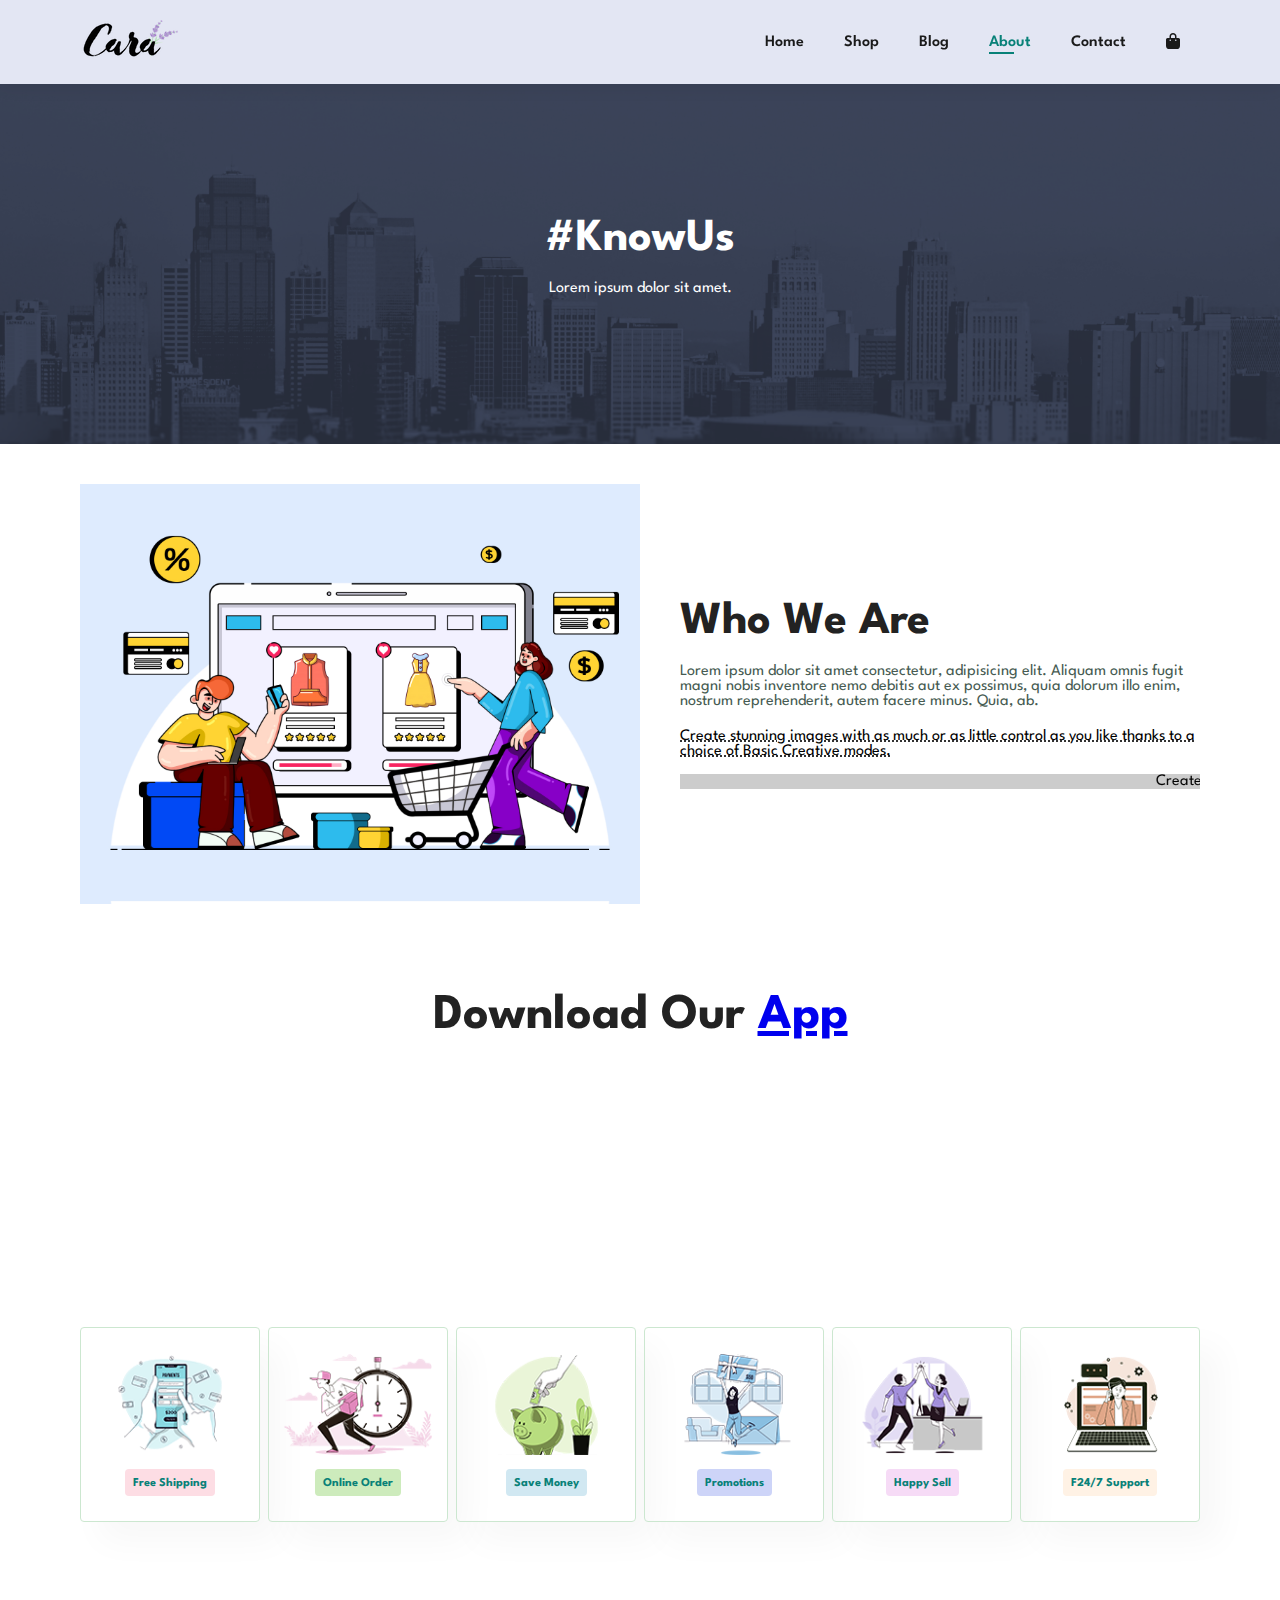
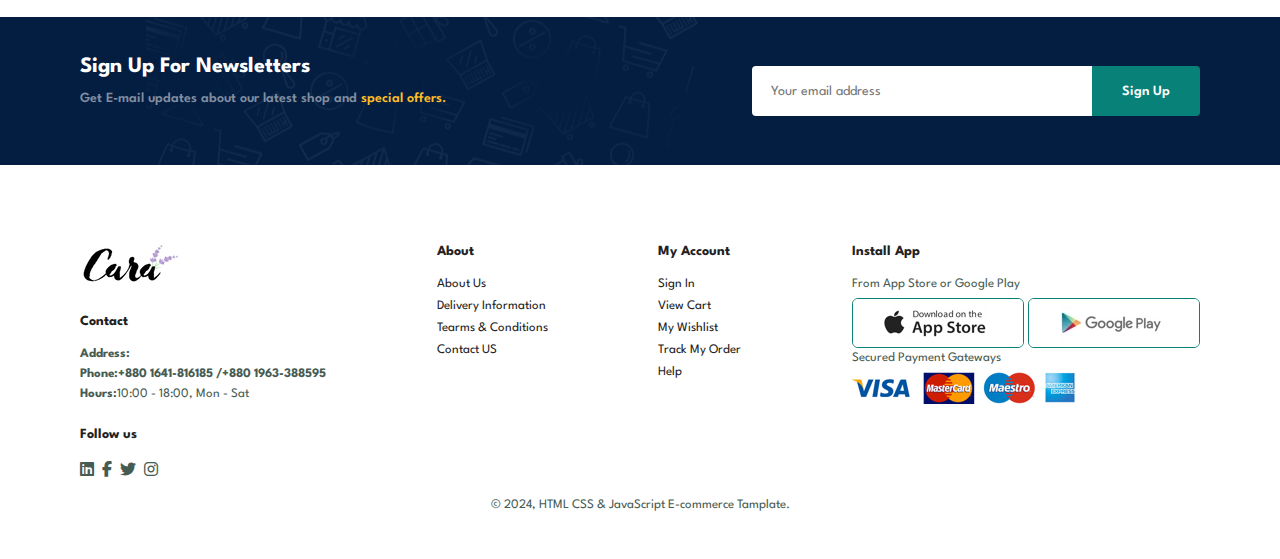
==== about.html @ 92ff057d "Add files via upload" ====
<!DOCTYPE html>
<html lang="en">
<head>
    <meta charset="UTF-8">
    <meta name="viewport" content="width=device-width, initial-scale=1.0">
    <title>Quick Shop</title>
    <link rel="stylesheet" href="style.css">
    <!-- Font Awesome cdn -->
    <link rel="stylesheet" href="https://cdnjs.cloudflare.com/ajax/libs/font-awesome/6.2.0/css/all.min.css"/>


</head>
<body>
    <!-- Header Section Start Here -->
    <section id="header">
        <a href="#"><img src="img/logo.png" class="logo" alt=""></a>
        <div>
            <ul id="navbar">
                <li><a href="index.html">Home</a></li>
                <li><a href="shop.html">Shop</a></li>
                <li><a href="blog.html">Blog</a></li>
                <li><a  class="active" href="about.html">About</a></li>
                <li><a href="contact.html">Contact</a></li>
                <li id="lg-bag"><a href="cart.html"><i class="fa-solid fa-bag-shopping"></i></a></li>
                <a href="#" id="close"><i class="fa-solid fa-xmark"></i></a>
            </ul>
        </div>
        <div id="mobile">
            <a href="cart.html"><i class="fa-solid fa-bag-shopping"></i></a>
            <i id="bar" class="fas fa-outdent"></i>           
        </div>
    </section>
    <!-- Header Section End Here -->

    <section id="page-header" class="about-header">
      
        <h2>#KnowUs</h2>
         
        <p>Lorem ipsum dolor sit amet.</p>
       
    </section>

    <section id="about-head" class="section-p1">
        <img src="img/about/a6.jpg" alt="">
        <div>
            <h2>Who We Are</h2>
            <p>Lorem ipsum dolor sit amet consectetur, adipisicing elit. Aliquam omnis fugit magni nobis inventore nemo debitis aut ex possimus, quia dolorum illo enim, nostrum reprehenderit, autem facere minus. Quia, ab.</p>

            <abbr title="">Create stunning images with as much or as little control as you like thanks to a choice of Basic Creative modes.</abbr>

            <br><br>

            <marquee bgcolor="#ccc" loop="1" scrollamount="5" width="100% ">Create stunning images with as much or as little control as you like thanks to a choice of Basic Creative modes.</marquee>
        </div>
    </section>

    <section id="about-app" class="section-p1">
        <h1>Download Our <a href="#">App</a></h1>
        <div class="video">
            <video autoplay muted loop src="img/about/1.mp4"></video>
        </div>   
    </section>

    <section id="feature" class="section-p1">
        <div class="fe-box">
            <img src="img/features/f1.png" alt="">
            <h6>Free Shipping</h6>
        </div>
        <div class="fe-box">
            <img src="img/features/f2.png" alt="">
            <h6>Online Order</h6>
        </div>
        <div class="fe-box">
            <img src="img/features/f3.png" alt="">
            <h6>Save Money</h6>
        </div>
        <div class="fe-box">
            <img src="img/features/f4.png" alt="">
            <h6>Promotions</h6>
        </div>
        <div class="fe-box">
            <img src="img/features/f5.png" alt="">
            <h6>Happy Sell</h6>
        </div>
        <div class="fe-box">
            <img src="img/features/f6.png" alt="">
            <h6>F24/7 Support</h6>
        </div>
    </section>

    <section id="newsletter" class="section-p1 section-m1">
        <div class="news-text">
            <h4>Sign Up For Newsletters</h4>
            <p>Get E-mail updates about our latest shop and <span>special offers.</span></p>
        </div>
        <div class="form">
            <input type="text" placeholder="Your email address">
            <button class="normal">Sign Up</button>
        </div>
    </section>

<!-- Footer Section Start -->
    <footer class="section-p1">
        <div class="col">
            <img class="logo" src="img/logo.png" alt="">
            <h4>Contact</h4>
            <p><strong>Address:</strong> </p>
            <p><strong>Phone:+880 1641-816185 /+880 1963-388595</strong></p>
            <p><strong>Hours:</strong>10:00 - 18:00, Mon - Sat</p>
            <div class="follow">
                <h4>Follow us</h4>
                <div class="icon">
                    <i class="fa-brands fa-linkedin"></i>
                   <i class="fab fa-facebook-f"></i> 
                   <i class="fab fa-twitter"></i>
                   <i class="fab fa-instagram"></i>                   
                </div>
            </div>
        </div>

        <div class="col">
            <h4>About</h4>
            <a href="#">About Us</a>
            <a href="#">Delivery Information</a>
            <a href="#">Tearms & Conditions</a>
            <a href="#">Contact US</a>
        </div>

        <div class="col">
            <h4>My Account</h4>
            <a href="#">Sign In</a>
            <a href="#">View Cart</a>
            <a href="#">My Wishlist</a>
            <a href="#">Track My Order</a>
            <a href="#">Help</a>
        </div>

        <div class="col install">
            <h4>Install App</h4>
            <p>From App Store or Google Play</p>
            <div class="row">
                <img src="img/pay/app.jpg" alt="">
                <img src="img/pay/play.jpg" alt="">               
            </div>
            <p>Secured Payment Gateways</p>
            <img src="img/pay/pay.png" alt="">
        </div>

        <div class="copyright">
            <p>&copy; 2024, HTML CSS & JavaScript E-commerce Tamplate.</p>
        </div>
    </footer>
<!-- Footer Section End -->

 <!-- Custom JavaScript File Link -->
    <script src="script.js"></script>
</body>
</html>
---- style.css ----
@import url('https://fonts.googleapis.com/css2?family=League+Spartan:wght@100..900&display=swap');

/* =====Universal selector===== */
* {
   margin: 0;
   padding: 0;
   box-sizing: border-box;
   font-family: "League Spartan", sans-serif;; 
}

h1 {
    font-size: 50px;
    line-height: 64px;
    color: #222;
}

h2 {
    font-size: 46px;
    line-height: 54px;
    color: #222;
}

h4 {
    font-size: 20px;
    color: #222;
}

h6 {
    font-weight: 700;
    font-size: 12px;   
}

p {
    font-size: 16px;
    color: #465b52;
    margin: 15px 0 20px 0;
}

.section-p1 {
    padding: 40px 80px;
}

.section-m1 {
    margin: 40px 0;
}

button.normal {
    font-size: 14px;
    font-weight: 600;
    padding: 15px 30px;
    color: #000;
    background-color: #fff;
    border-radius: 4px;
    cursor: pointer;
    border: none;
    outline: none;
    transition: 0.2s;
}

button.white {
    font-size: 13px;
    font-weight: 600;
    padding: 11px 28px;
    color: #fff;
    background-color: transparent;
   cursor: pointer;
    border: 1px solid #fff;
    outline: none;
    transition: 0.2s;
}

body {
    width: 100%;
}


/* =====Header Start===== */

#header{
    display: flex;
    align-items: center;
    justify-content: space-between;
    padding: 20px 80px;
    background-color: #E3E6F3;
    box-shadow: 0px 5px 15px rgba(0, 0, 0, 0.06);
    z-index: 999;
    position: sticky;
    top: 0;
    left: 0;

}

#navbar {
    display: flex;
    align-items: center;
    justify-content: center;
}

#navbar li {
    list-style: none;
    padding: 0 20px;
    position: relative;
}

#navbar li a {
    text-decoration: none;
    font-size: 16px;
    font-weight: 600;
    color: #1a1a1a;
    transition: 0.3s ease;
}

#navbar li a:hover,
#navbar li a.active {
    color: #088178;
}

#navbar li a.active::after, 
#navbar li a:hover::after {
    content: "";
    width: 30%;
    height: 2px;
    background:  #088178;
    position: absolute;
    bottom: -4px;
    left: 20px;
}

#mobile {
    display: none;
    align-items: center;
}

#close {
    display: none;
}

/* =====Home Page===== */
#hero {
    background-image: url(img/hero4.png);
    height: 90vh;
    width: 100%;
    background-size: cover;
    background-position: top 25% right 0;
    padding: 0 80px;
    display: flex;
    flex-direction: column;
    align-items: flex-start;
    justify-content: center;

}

#hero h4 {
    padding-bottom: 15px;
}

#hero h1 {
    color: #088178;
}

#hero button {
    background-image: url(img/button.png);
    background-color: transparent;
    color: #088178;
    border: 0;
    padding: 14px 88px 14px 65px;
    background-repeat: no-repeat;
    cursor: pointer;
    font-weight: 700;
    font-size: 15px;

}

#feature {
    display: flex;
    align-items: center;
    justify-content: space-between;
    flex-wrap: wrap;
}

#feature .fe-box {
    width: 180px;
    text-align: center;
    padding: 25px 15px;
    box-shadow: 20px 20px 34px rgba(0, 0, 0, 0.03);
    border: 1px solid #cce7d0;
    border-radius: 4px;
    margin: 15px 0;
}

#feature .fe-box:hover {
    box-shadow: 10px 10px 54px rgba(70, 62, 221, 0.1);
}

#feature .fe-box img {
    width: 100%;
    margin-bottom: 10px;
}

#feature .fe-box h6 {
    display: inline-block;
    padding: 9px 8px 6px 8px;
    line-height: 1;
    border-radius: 4px;
    color: #088178;
    background-color: #fddde4;
}

#feature .fe-box:nth-child(2)  h6 {
    background-color: #cdebbc;
}

#feature .fe-box:nth-child(3)  h6 {
    background-color: #d1e8f2;
}

#feature .fe-box:nth-child(4)  h6 {
    background-color: #cdd4f8;
}

#feature .fe-box:nth-child(5)  h6 {
    background-color: #f6dbf6;
}

#feature .fe-box:nth-child(6)  h6 {
    background-color: #fff2e5;
}

/* =====Products===== */
#product1 {
    text-align: center;
}

#product1 .pro-container {
    display: flex;
    justify-content: space-between;
    padding-top: 20px;
    flex-wrap: wrap;

}
  
#product1 .pro {
    width: 23%;
    min-width: 250px;
    padding: 10px 12px;
    border: 1px solid #cce7d0;
    border-radius: 25px;
    cursor: pointer;
    box-shadow: 20px 20px 30px rgba(0, 0, 0, 0.02);
    margin: 15px 0;
    transition: 0.2s ease;
    position: relative;
}

#product1 .pro:hover {
    box-shadow: 20px 20px 30px rgba(0, 0, 0, 0.06);
}

#product1 .pro img {
    width: 100%;
    border-radius: 20px;
}

#product1 .pro .des {
    text-align: start;
    padding: 10px 0;
}

#product1 .pro .des span {
    color: #606063;
    font-size: 12px;
}

#product1 .pro .des h5 {
    padding-top: 7px;
    color: #1a1a1a;
    font-size: 14px;
}

#product1 .pro .des i {
    font-size: 12px;
    color: rgb(243, 181, 25);
}

#product1 .pro .des  h4 {
    padding-top: 7px;
    font-size: 15px;
    font-weight: 700px;
    color: #088178;
}

#product1 .pro .cart {
    width: 40px;
    height: 40px;    
    line-height: 40px;
    border-radius: 50px;
    background-color: #e8f6ea;   
    color: #088178;
    border: 1px solid #cce7d0;
    position: absolute;
    bottom: 20px;
    right: 10px;
}

#banner {
    display: flex;
    flex-direction: column;
    justify-content: center;
    align-items: center;
    text-align: center;
    background-image: url(img/banner/b2.jpg);
    width: 100%;
    height: 40vh;
    background-size: cover;
    background-position: center;
}

#banner h4 {
    color: #fff;
    font-size: 16px;

}

#banner h2 {
    color: #fff;
    font-size: 30px;
    padding: 10px 0;
}

#banner h2 span {
    color: #ef3636;
}

#banner button:hover {
    background-color: #088178;
    color: #fff;
}

#sm-banner {
    display: flex;
    justify-content: space-between;
    flex-wrap: wrap;
}

#sm-banner .banner-box {
    display: flex;
    flex-direction: column;
    justify-content: center;
    align-items: flex-start;   
    background-image: url(img/banner/b17.jpg);
    min-width: 540px;
    height: 50vh;
    background-size: cover;
    background-position: center;
    padding: 30px;
}

#sm-banner .banner-box2 {   
    background-image: url(img/banner/b10.jpg);
}

#sm-banner h4 {
    color: #fff;
    font-size: 20px;
    font-weight: 300;
}

#sm-banner h2 {
    color: #fff;
    font-size: 28px;
    font-weight: 800;
}

#sm-banner h2 {
    color: #fff;
    font-size: 28px;
    font-weight: 800;
}

#sm-banner span {
    color: #fff;
    font-size: 14px;
    font-weight: 500;
    padding-bottom: 15px;
}

#sm-banner .banner-box:hover button {
    background-color: #088178;
    border: 1px solid #088178;
}

#banner3 {
    display: flex;
    justify-content: space-between;
    flex-wrap: wrap;
    padding: 0 18px;
}

#banner3 .banner-box {
    display: flex;
    flex-direction: column;
    justify-content: center;
    align-items: flex-start;   
    background-image: url(img/banner/b7.jpg);
    min-width: 30%;
    height: 30vh;
    background-size: cover;
    background-position: center;
    padding: 28px;
    margin-bottom: 20px;
}

#banner3 .banner-box2 {
    background-image: url(img/banner/b4.jpg);
}

#banner3 .banner-box3 {
    background-image: url(img/banner/b18.jpg);   
}

#banner3 h2 {
    color: #fff;
    font-weight: 900;
    font-size: 22px;
}

#banner3 h3 {
    color: #ec544e;
    font-weight: 800;
    font-size: 15px;
}

#newsletter {
    display: flex;
    justify-content: space-between;
    flex-wrap: wrap;
    align-items: center;
    background-image: url(img/banner/b14.png);
    background-repeat: no-repeat;
    background-position: 20% 30%;
    background-color: #041e42;
}

#newsletter h4 {
    font-size: 22px;
    font-weight: 700;
    color: #fff;   
}

#newsletter p {
    font-size: 14px;
    font-weight: 600;
    color: #818ea0;   
}

#newsletter p span {
    
    color: #ffbd27;   
}

#newsletter .form {
    display: flex;
    width: 40%;
}

#newsletter input {
    height: 3.125rem;
    padding: 0 1.25em;
    font-size: 14px;
    width: 100%;
    border: 1px solid transparent;
    border-radius: 4px;
    outline: none;
    border-top-right-radius: 0;
    border-bottom-right-radius: 0;
}

#newsletter button {
    background-color: #088178;
    color: #fff;
    white-space: nowrap;
    border-top-left-radius: 0;
    border-bottom-left-radius: 0;
}

/* =====Footer Styles===== */
footer {
    display: flex;
    flex-wrap: wrap;
    justify-content: space-between;
}

footer .col {
    display: flex;
    flex-direction: column;
    align-items: flex-start;
    margin-bottom: 20px;
}

footer .logo {
    margin-bottom: 30px;
}

footer h4 {
    font-size: 14px;
    padding-bottom: 20px;
}

footer p {
    font-size: 13px;
    margin: 0 0 8px 0;
}

footer a {
    font-size: 13px;
    text-decoration: none;
    color: #222;
    margin: 0 0 8px 0;
    margin-bottom: 10px;
}

footer .follow {
    margin-top: 20px;
}

footer .follow i {
    color: #465b52;
    padding-right: 4px;
    cursor: pointer;
}

footer .install .row img {
    border: 1px solid #088178;
    border-radius: 6px;
}

footer .install img {
    margin-top: 10px 0 15px 0;
}

footer .follow i:hover,
footer a:hover {
    color: #088178;
}

footer .copyright {
    width: 100%;
    text-align: center;
}


/* =====Shope Page==== */
#page-header {
    background-image: url(img/banner/b1.jpg);
    width: 100%;
    height: 40vh;
    background-size: cover;
    display: flex;
    justify-content: center;
    text-align: center;
    flex-direction: column;
    padding: 14px;
}

#page-header h2,
#page-header p {
    color: #fff;
}

#pagination {
    text-align: center;
}

#pagination a {
    text-decoration: none;
    background-color: #088178;
    padding: 15px 20px;
    border-radius: 4px;
    color: #fff;
    font-weight: 600;
}

#pagination a i {
    font-size: 16px;
    font-weight: 600;
}

/* =====Single Product==== */
#pro-details  {
    display: flex;
    margin-top: 20px;
}

#pro-details .single-pro-image {
    width: 40%;
    margin-right: 50px;
}

.small-img-group {
    display: flex;
    justify-content: space-between;
}

.small-img-col {
    flex-basis: 24%;
    cursor: pointer;
}

#pro-details .single-pro-details {
    width: 50%;
    padding-top: 30px;
}

#pro-details .single-pro-details h4 {
    padding: 40px 0 20px 0;
}

#pro-details .single-pro-details h2 {
    font-size: 26px;
}

#pro-details .single-pro-details select {
    display: block;
    padding: 5px 10px;
    margin-bottom: 10px;
}

#pro-details .single-pro-details input {
    width: 50px;
    height: 47px;
    padding-left: 10px;
    font-size: 16px;
    margin-right: 10px;
}

#pro-details .single-pro-details input:focus {
    outline: none;
}

#pro-details .single-pro-details button {
    background-color: #088178;
    color: #fff;
}

#pro-details .single-pro-details span {
    line-height: 25px;
}

/* =====Blog Page==== */
#page-header.blog-header{
    background-image: url(img/banner/b19.jpg);
}

#blog {
    padding: 150px 150px 0 150px;
}

#blog .blog-box {
    display: flex;
    align-items: center;
    width: 100%;
    position: relative;
    padding-bottom: 90px;
}

#blog .blog-img {
    width: 50%;
    margin-right: 40px;
}

#blog img {
    width: 100%;
    height: 300%;
    object-fit: cover;
}

#blog .blog-details {
    width: 50%;   
}

#blog .blog-details a {
    text-decoration: none;
    font-size: 11px;
    color: #000;
    font-weight: 700;
    position: relative;
    transition: 0.3s;
}

#blog .blog-details a::after {
    content: "";
    width: 50px;
    height: 1px;
    background-color: #000;
    position: absolute;
    top: 4px;
    right: -60px;
}

#blog .blog-details a:hover {
    color: #088178;
}

#blog .blog-details a:hover::after {
    background-color: #088178;
}

#blog .blog-box h1 {
    position: absolute;
    top: -40px;
    left: 0;
    font-size: 70px;
    font-weight: 700;
    color: #c9cbce;
    z-index: -9;
}

/* =====About Page==== */
#page-header.about-header {
    background-image: url(img/about/banner.png);
}

#about-head {
    display: flex;
    align-items: center;
}

#about-head img {
    width: 50%;
    height: auto;
}

#about-head div {
    padding-left: 40px;
}

#about-app {
    text-align: center;
}

#about-app .video {
    width: 70%;
    height: 100%;
    margin: 30px auto 0 auto;
}

#about-app .video video {
    width: 100%;
    height: 100%;
    border-radius: 20px;
}


/* =====Media Query For Medium Devices==== */
@media screen and (max-width:799px) {
    .section-p1 {
        padding: 40px 40px;
    }
    #navbar {
        display: flex;
        flex-direction: column;
        align-items: flex-start;
        justify-content: flex-start;
        position: fixed;
        top: 0;
        right: -300px;
        height: 100vh;
        width: 300px;
        background-color: #E3E6F3;
        box-shadow: 0 40px 60px rgba(0, 0, 0, 0.01);
        padding: 88px 0 0 10px;
        transition: 0.3s;
    }

    #navbar.active {
        right: 0px;
    }

    #navbar li {
        margin-bottom: 15px;
    }

    #mobile {
        display: flex;
        align-items: center;
    }

    #mobile i {
        color: #1a1a1a;
        font-size: 24px;
        padding-left: 20px;
    }

    #close {
        display: initial;
        position: absolute;
        top: 30px;
        left: 30px;
        color: #222;
        font-size: 24px;
    }

    #lg-bag {
        display: none;
    }

    #hero {      
        height: 70vh;
        padding: 0 80px;
        background-position: top 30% right 30%;
    }

    #feature {       
        justify-content: center;
        
    }

    #feature .fe-box {
        
        margin: 15px 15px;
    }

    #product1 .pro-container {      
        justify-content: center;
    }

    #product1 .pro {       
        margin: 15px;      
    }

    #banner {      
        height: 20vh;       
    }

    #sm-banner .banner-box {    
        min-width: 100%;
        height: 30vh;      
    }

    #banner3 {
        padding: 0 40px;
    }

    #banner3 .banner-box {
        width: 28%;
    }

    #newsletter .form {
        width: 70%;
    }
}

/* =====Media Query For Small Devices==== */
@media screen and (max-width:477px) {
    .section-p1 {
        padding: 20px;
    }

    #header {
        padding: 10px 30px;
    }

    h1 {
        font-size: 38px;
    }

    h2 {
        font-size: 32px;
    }

    #hero {
        padding: 0 20px;
        background-position: 55%;
    }

    #feature .fe-box {
        width: 155px;
        margin: 0 0 15px 0;
    }

    #feature {
        justify-content: space-between;
    }

    #product1 .pro {
        width: 100%;
    }

    #banner {
        height: 40vh;
    }

    #sm-banner .banner-box {
        height: 40vh;      
    }

    #sm-banner .banner-box2 {
        margin-top: 20px;
    }

    #banner3 {
        padding: 0 20px;
    }

    #banner3 .banner-box {
        width: 100%;
    }

    #newsletter {
        padding: 40px 20px;
    }

    #newsletter .form {
        width: 100%;
    }

    footer .copyright {
       text-align: start;
    }

    /* Single Product */
    #pro-details {
        display: flex;
        flex-direction: column;
    }

    #pro-details .single-pro-image {
        width: 100%;
        margin-right: 0px;
    }

    #pro-details .single-pro-details {
        width: 100%;
    }

    /* Blog Page */
    #blog {
        padding: 100px 20px 0 20px;
    }

    #blog .blog-box {
        display: flex;
        flex-direction: column;
        align-items: flex-start;  
    }

    #blog .blog-img {
        width: 100%;
        margin-right: 0px;
        margin-bottom: 30px;
    }

    #blog .blog-details {
        width: 100%;
    }

    /* About Page */

    #about-head {      
        flex-direction: column;   
    }

    #about-head img {
        width: 100%;  
        margin-bottom: 20px;
    }

    #about-head div {
        padding-left: 0px;
    }

    #about-app .video {
        width: 100%;       
    }
}
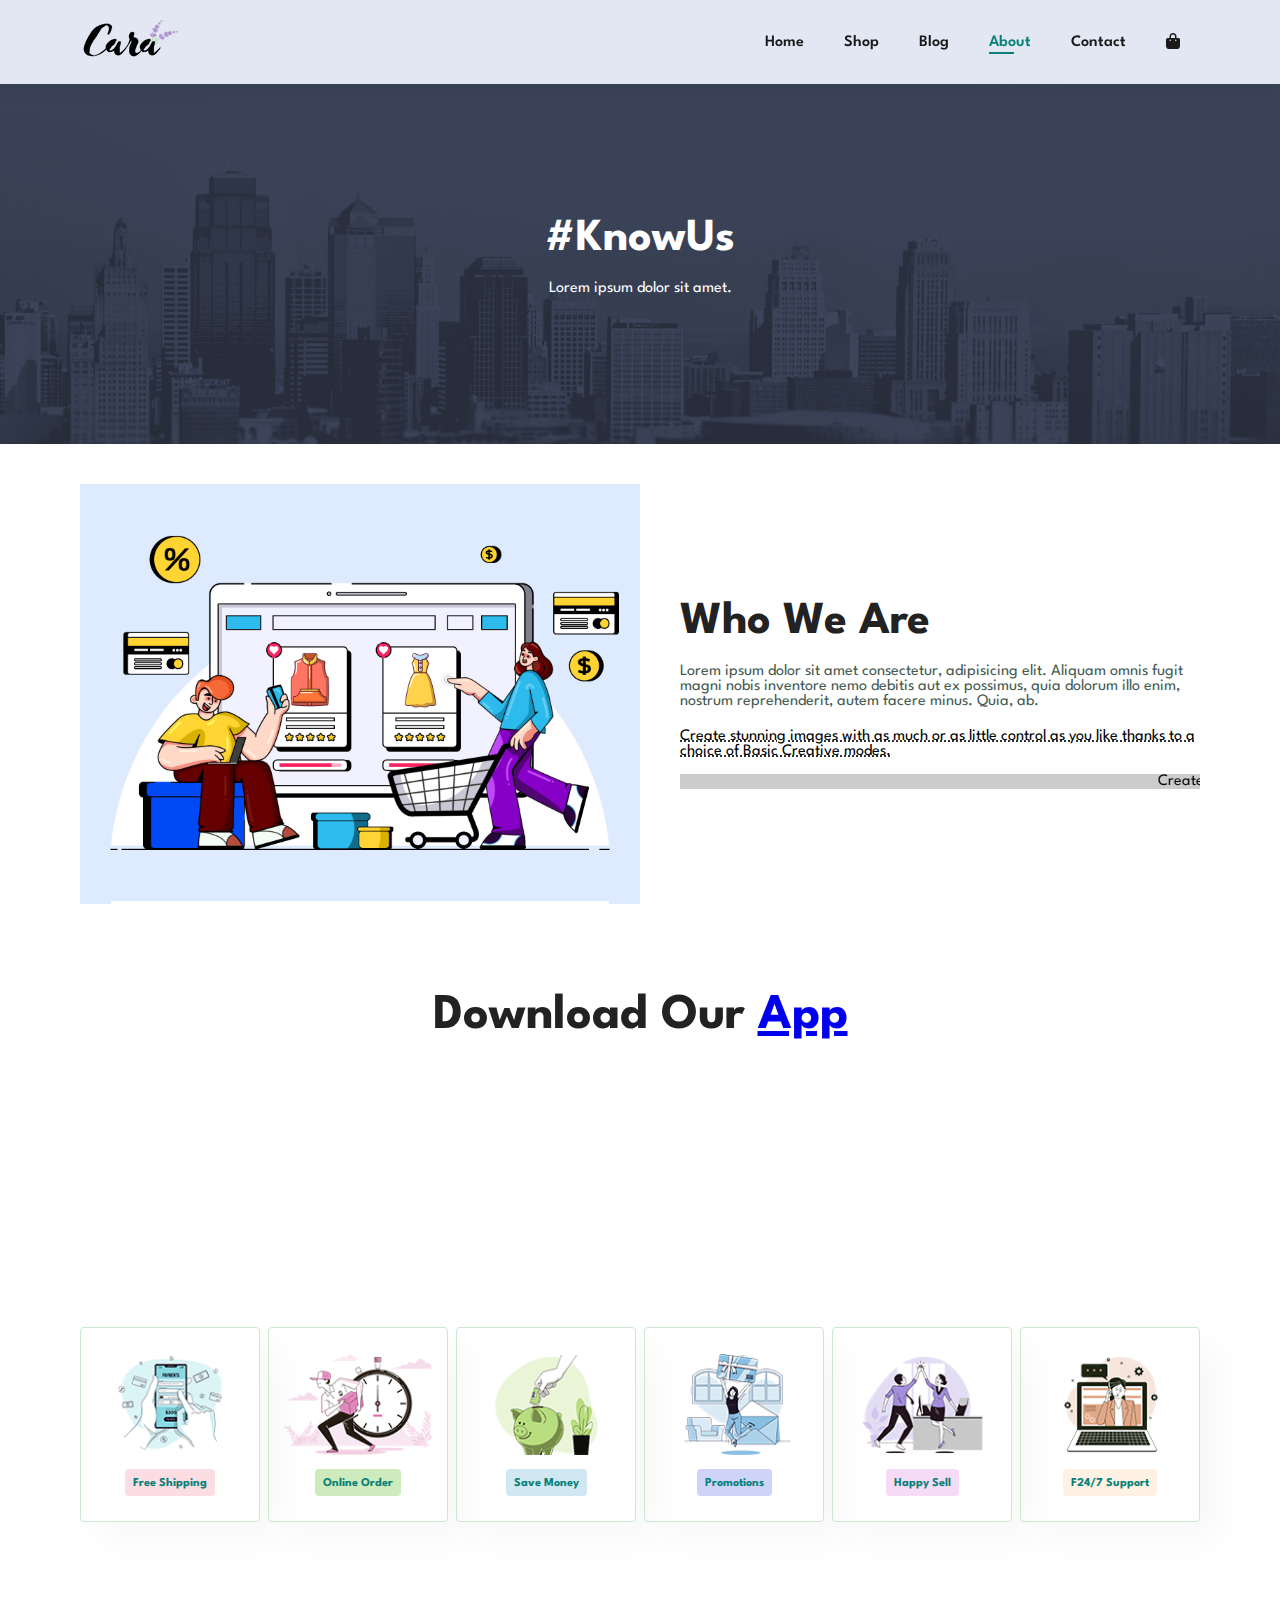
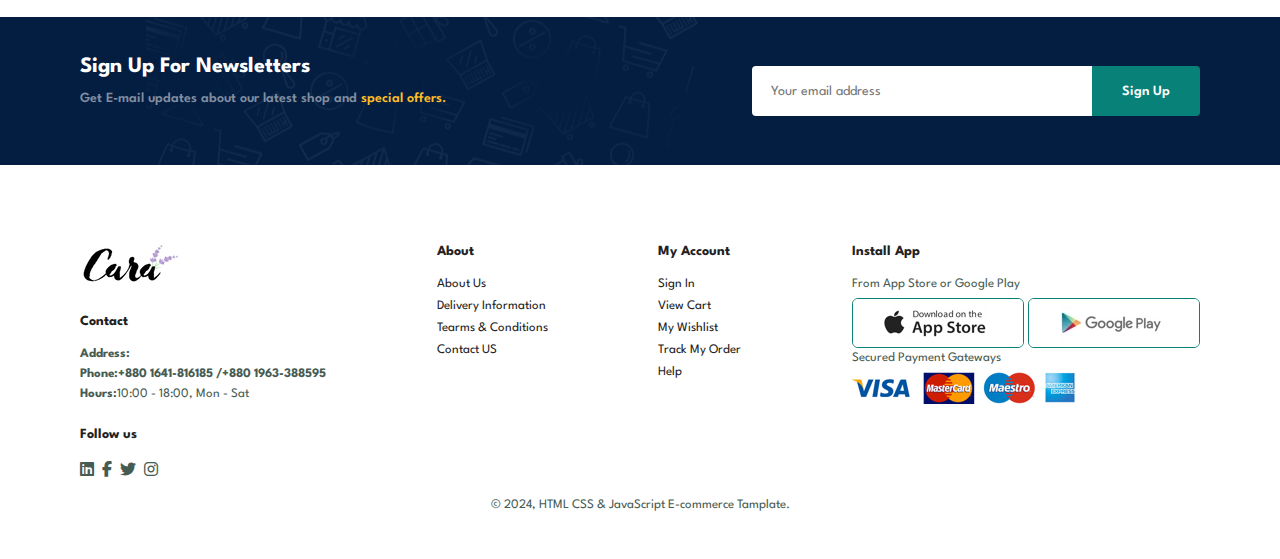
==== commit 8ec7eab2: "Add files via upload" ====
--- a/about.html
+++ b/about.html
@@ -1,158 +1,163 @@
-<!DOCTYPE html>
-<html lang="en">
-<head>
-    <meta charset="UTF-8">
-    <meta name="viewport" content="width=device-width, initial-scale=1.0">
-    <title>Quick Shop</title>
-    <link rel="stylesheet" href="style.css">
-    <!-- Font Awesome cdn -->
-    <link rel="stylesheet" href="https://cdnjs.cloudflare.com/ajax/libs/font-awesome/6.2.0/css/all.min.css"/>
-
-
-</head>
-<body>
-    <!-- Header Section Start Here -->
-    <section id="header">
-        <a href="#"><img src="img/logo.png" class="logo" alt=""></a>
-        <div>
-            <ul id="navbar">
-                <li><a href="index.html">Home</a></li>
-                <li><a href="shop.html">Shop</a></li>
-                <li><a href="blog.html">Blog</a></li>
-                <li><a  class="active" href="about.html">About</a></li>
-                <li><a href="contact.html">Contact</a></li>
-                <li id="lg-bag"><a href="cart.html"><i class="fa-solid fa-bag-shopping"></i></a></li>
-                <a href="#" id="close"><i class="fa-solid fa-xmark"></i></a>
-            </ul>
-        </div>
-        <div id="mobile">
-            <a href="cart.html"><i class="fa-solid fa-bag-shopping"></i></a>
-            <i id="bar" class="fas fa-outdent"></i>           
-        </div>
-    </section>
-    <!-- Header Section End Here -->
-
-    <section id="page-header" class="about-header">
-      
-        <h2>#KnowUs</h2>
-         
-        <p>Lorem ipsum dolor sit amet.</p>
-       
-    </section>
-
-    <section id="about-head" class="section-p1">
-        <img src="img/about/a6.jpg" alt="">
-        <div>
-            <h2>Who We Are</h2>
-            <p>Lorem ipsum dolor sit amet consectetur, adipisicing elit. Aliquam omnis fugit magni nobis inventore nemo debitis aut ex possimus, quia dolorum illo enim, nostrum reprehenderit, autem facere minus. Quia, ab.</p>
-
-            <abbr title="">Create stunning images with as much or as little control as you like thanks to a choice of Basic Creative modes.</abbr>
-
-            <br><br>
-
-            <marquee bgcolor="#ccc" loop="1" scrollamount="5" width="100% ">Create stunning images with as much or as little control as you like thanks to a choice of Basic Creative modes.</marquee>
-        </div>
-    </section>
-
-    <section id="about-app" class="section-p1">
-        <h1>Download Our <a href="#">App</a></h1>
-        <div class="video">
-            <video autoplay muted loop src="img/about/1.mp4"></video>
-        </div>   
-    </section>
-
-    <section id="feature" class="section-p1">
-        <div class="fe-box">
-            <img src="img/features/f1.png" alt="">
-            <h6>Free Shipping</h6>
-        </div>
-        <div class="fe-box">
-            <img src="img/features/f2.png" alt="">
-            <h6>Online Order</h6>
-        </div>
-        <div class="fe-box">
-            <img src="img/features/f3.png" alt="">
-            <h6>Save Money</h6>
-        </div>
-        <div class="fe-box">
-            <img src="img/features/f4.png" alt="">
-            <h6>Promotions</h6>
-        </div>
-        <div class="fe-box">
-            <img src="img/features/f5.png" alt="">
-            <h6>Happy Sell</h6>
-        </div>
-        <div class="fe-box">
-            <img src="img/features/f6.png" alt="">
-            <h6>F24/7 Support</h6>
-        </div>
-    </section>
-
-    <section id="newsletter" class="section-p1 section-m1">
-        <div class="news-text">
-            <h4>Sign Up For Newsletters</h4>
-            <p>Get E-mail updates about our latest shop and <span>special offers.</span></p>
-        </div>
-        <div class="form">
-            <input type="text" placeholder="Your email address">
-            <button class="normal">Sign Up</button>
-        </div>
-    </section>
-
-<!-- Footer Section Start -->
-    <footer class="section-p1">
-        <div class="col">
-            <img class="logo" src="img/logo.png" alt="">
-            <h4>Contact</h4>
-            <p><strong>Address:</strong> </p>
-            <p><strong>Phone:+880 1641-816185 /+880 1963-388595</strong></p>
-            <p><strong>Hours:</strong>10:00 - 18:00, Mon - Sat</p>
-            <div class="follow">
-                <h4>Follow us</h4>
-                <div class="icon">
-                    <i class="fa-brands fa-linkedin"></i>
-                   <i class="fab fa-facebook-f"></i> 
-                   <i class="fab fa-twitter"></i>
-                   <i class="fab fa-instagram"></i>                   
-                </div>
-            </div>
-        </div>
-
-        <div class="col">
-            <h4>About</h4>
-            <a href="#">About Us</a>
-            <a href="#">Delivery Information</a>
-            <a href="#">Tearms & Conditions</a>
-            <a href="#">Contact US</a>
-        </div>
-
-        <div class="col">
-            <h4>My Account</h4>
-            <a href="#">Sign In</a>
-            <a href="#">View Cart</a>
-            <a href="#">My Wishlist</a>
-            <a href="#">Track My Order</a>
-            <a href="#">Help</a>
-        </div>
-
-        <div class="col install">
-            <h4>Install App</h4>
-            <p>From App Store or Google Play</p>
-            <div class="row">
-                <img src="img/pay/app.jpg" alt="">
-                <img src="img/pay/play.jpg" alt="">               
-            </div>
-            <p>Secured Payment Gateways</p>
-            <img src="img/pay/pay.png" alt="">
-        </div>
-
-        <div class="copyright">
-            <p>&copy; 2024, HTML CSS & JavaScript E-commerce Tamplate.</p>
-        </div>
-    </footer>
-<!-- Footer Section End -->
-
- <!-- Custom JavaScript File Link -->
-    <script src="script.js"></script>
-</body>
-</html>+<!DOCTYPE html>
+<html lang="en">
+<head>
+    <meta charset="UTF-8">
+    <meta name="viewport" content="width=device-width, initial-scale=1.0">
+    <title>Quick Shop</title>
+    <link rel="stylesheet" href="style.css">
+    <!-- Font Awesome cdn -->
+    <link rel="stylesheet" href="https://cdnjs.cloudflare.com/ajax/libs/font-awesome/6.2.0/css/all.min.css"/>
+
+        <!-- Apple Touch Icon -->
+<link rel="apple-touch-icon" sizes="180x180" href="favicon_io (3)/apple-touch-icon.png">
+
+<!-- Favicon -->
+<link rel="icon" type="image/png" sizes="32x32" href="favicon_io (3)/favicon-32x32.png">
+<link rel="icon" type="image/png" sizes="16x16" href="favicon_io (3)/favicon-16x16.png">
+
+</head>
+<body>
+    <!-- Header Section Start Here -->
+    <section id="header">
+        <a href="#"><img src="img/logo.png" class="logo" alt=""></a>
+        <div>
+            <ul id="navbar">
+                <li><a href="index.html">Home</a></li>
+                <li><a href="shop.html">Shop</a></li>
+                <li><a href="blog.html">Blog</a></li>
+                <li><a  class="active" href="about.html">About</a></li>
+                <li><a href="contact.html">Contact</a></li>
+                <li id="lg-bag"><a href="cart.html"><i class="fa-solid fa-bag-shopping"></i></a></li>
+                <a href="#" id="close"><i class="fa-solid fa-xmark"></i></a>
+            </ul>
+        </div>
+        <div id="mobile">
+            <a href="cart.html"><i class="fa-solid fa-bag-shopping"></i></a>
+            <i id="bar" class="fas fa-outdent"></i>           
+        </div>
+    </section>
+    <!-- Header Section End Here -->
+
+    <section id="page-header" class="about-header">
+      
+        <h2>#KnowUs</h2>
+         
+        <p>Lorem ipsum dolor sit amet.</p>
+       
+    </section>
+
+    <section id="about-head" class="section-p1">
+        <img src="img/about/a6.jpg" alt="">
+        <div>
+            <h2>Who We Are</h2>
+            <p>Lorem ipsum dolor sit amet consectetur, adipisicing elit. Aliquam omnis fugit magni nobis inventore nemo debitis aut ex possimus, quia dolorum illo enim, nostrum reprehenderit, autem facere minus. Quia, ab.</p>
+
+            <abbr title="">Create stunning images with as much or as little control as you like thanks to a choice of Basic Creative modes.</abbr>
+
+            <br><br>
+
+            <marquee bgcolor="#ccc" loop="1" scrollamount="5" width="100% ">Create stunning images with as much or as little control as you like thanks to a choice of Basic Creative modes.</marquee>
+        </div>
+    </section>
+
+    <section id="about-app" class="section-p1">
+        <h1>Download Our <a href="#">App</a></h1>
+        <div class="video">
+            <video autoplay muted loop src="img/about/1.mp4"></video>
+        </div>   
+    </section>
+
+    <section id="feature" class="section-p1">
+        <div class="fe-box">
+            <img src="img/features/f1.png" alt="">
+            <h6>Free Shipping</h6>
+        </div>
+        <div class="fe-box">
+            <img src="img/features/f2.png" alt="">
+            <h6>Online Order</h6>
+        </div>
+        <div class="fe-box">
+            <img src="img/features/f3.png" alt="">
+            <h6>Save Money</h6>
+        </div>
+        <div class="fe-box">
+            <img src="img/features/f4.png" alt="">
+            <h6>Promotions</h6>
+        </div>
+        <div class="fe-box">
+            <img src="img/features/f5.png" alt="">
+            <h6>Happy Sell</h6>
+        </div>
+        <div class="fe-box">
+            <img src="img/features/f6.png" alt="">
+            <h6>F24/7 Support</h6>
+        </div>
+    </section>
+
+    <section id="newsletter" class="section-p1 section-m1">
+        <div class="news-text">
+            <h4>Sign Up For Newsletters</h4>
+            <p>Get E-mail updates about our latest shop and <span>special offers.</span></p>
+        </div>
+        <div class="form">
+            <input type="text" placeholder="Your email address">
+            <button class="normal">Sign Up</button>
+        </div>
+    </section>
+
+<!-- Footer Section Start -->
+    <footer class="section-p1">
+        <div class="col">
+            <img class="logo" src="img/logo.png" alt="">
+            <h4>Contact</h4>
+            <p><strong>Address:</strong> </p>
+            <p><strong>Phone:+880 1641-816185 /+880 1963-388595</strong></p>
+            <p><strong>Hours:</strong>10:00 - 18:00, Mon - Sat</p>
+            <div class="follow">
+                <h4>Follow us</h4>
+                <div class="icon">
+                    <i class="fa-brands fa-linkedin"></i>
+                   <i class="fab fa-facebook-f"></i> 
+                   <i class="fab fa-twitter"></i>
+                   <i class="fab fa-instagram"></i>                   
+                </div>
+            </div>
+        </div>
+
+        <div class="col">
+            <h4>About</h4>
+            <a href="#">About Us</a>
+            <a href="#">Delivery Information</a>
+            <a href="#">Tearms & Conditions</a>
+            <a href="#">Contact US</a>
+        </div>
+
+        <div class="col">
+            <h4>My Account</h4>
+            <a href="#">Sign In</a>
+            <a href="#">View Cart</a>
+            <a href="#">My Wishlist</a>
+            <a href="#">Track My Order</a>
+            <a href="#">Help</a>
+        </div>
+
+        <div class="col install">
+            <h4>Install App</h4>
+            <p>From App Store or Google Play</p>
+            <div class="row">
+                <img src="img/pay/app.jpg" alt="">
+                <img src="img/pay/play.jpg" alt="">               
+            </div>
+            <p>Secured Payment Gateways</p>
+            <img src="img/pay/pay.png" alt="">
+        </div>
+
+        <div class="copyright">
+            <p>&copy; 2024, HTML CSS & JavaScript E-commerce Tamplate.</p>
+        </div>
+    </footer>
+<!-- Footer Section End -->
+
+ <!-- Custom JavaScript File Link -->
+    <script src="script.js"></script>
+</body>--- a/style.css
+++ b/style.css
@@ -749,6 +749,117 @@
     width: 100%;
     height: 100%;
     border-radius: 20px;
+}
+
+/* Contact Page */
+#contact-details {
+    display: flex;
+    align-items: center;
+    justify-content: space-between;
+}
+
+#contact-details .details {
+    width: 40%;
+}
+
+#contact-details span {
+   font-size: 12px;
+}
+
+#contact-details .details h2,
+#form-details form h2{
+    font-size: 26px;
+    line-height: 35px;
+    padding: 20px 0;
+}
+
+#contact-details .details h3 {
+    font-size: 16px;
+    padding-bottom: 15px;
+}
+
+#contact-details .details li {
+    list-style: none;
+    display: flex;
+    padding: 10px 0;
+}
+
+#contact-details .details li i {
+    font-size: 14px;
+    padding-right: 22px;
+}
+
+#contact-details .details li p {
+    margin: 0;
+    font-size: 14px;
+}
+
+#contact-details .map {
+    width: 100%;
+    height: 400px;
+}
+
+#contact-details .map iframe {
+    width: 100%;
+    height: 100%;
+    border: 0; 
+    margin-left: 20px;
+}
+
+#form-details {
+    display: flex;
+    justify-content: space-between;
+    margin: 30px;
+    padding: 80px;
+    border: 1px solid #e1e1e1;
+}
+
+#form-details form {
+    width: 65%;
+    display: flex;
+    flex-direction: column;
+    align-items: flex-start;
+
+}
+
+#form-details form input,
+#form-details form textarea {
+    width: 100%;
+    padding: 12px 15px;
+    outline: none;
+    margin-bottom: 20px;
+    border: 1px solid #e1e1e1;
+}
+
+#form-details form button {
+    background-color: #088178;
+    color: #fff;
+}
+
+#form-details .people div {
+    padding-bottom: 25px;
+    display: flex;
+    align-items: flex-start;
+}
+
+#form-details .people div img{
+    width: 65px;
+    height: 65px;
+    object-fit: cover;
+    margin-right: 15px;
+}
+
+#form-details .people div p {
+    margin: 0;
+    font-size: 13px;
+    line-height: 25px;
+}
+
+#form-details .people div p span {
+    display: block;
+    font-size: 16px;
+    font-weight: 600;
+    color: #000;
 }
 
 
@@ -849,6 +960,15 @@
     #newsletter .form {
         width: 70%;
     }
+
+    /* Contact Page */
+    #form-details { 
+        padding: 40px;
+    }
+
+    #form-details form {
+        width: 50%;
+    }
 }
 
 /* =====Media Query For Small Devices==== */
@@ -973,4 +1093,28 @@
     #about-app .video {
         width: 100%;       
     }
-}
+
+     /* Contact Page */
+     #contact-details {
+        flex-direction: column;
+     }
+
+     #contact-details .details {
+        width: 100%;
+        margin-bottom: 30px;
+     }
+
+     #contact-details .map {
+        width: 100%;
+     }
+
+     #form-details {
+        margin: 10px;
+        padding: 30px 10px;
+        flex-wrap: wrap;
+     }
+
+     #form-details form {
+        width: 100%;
+     }
+}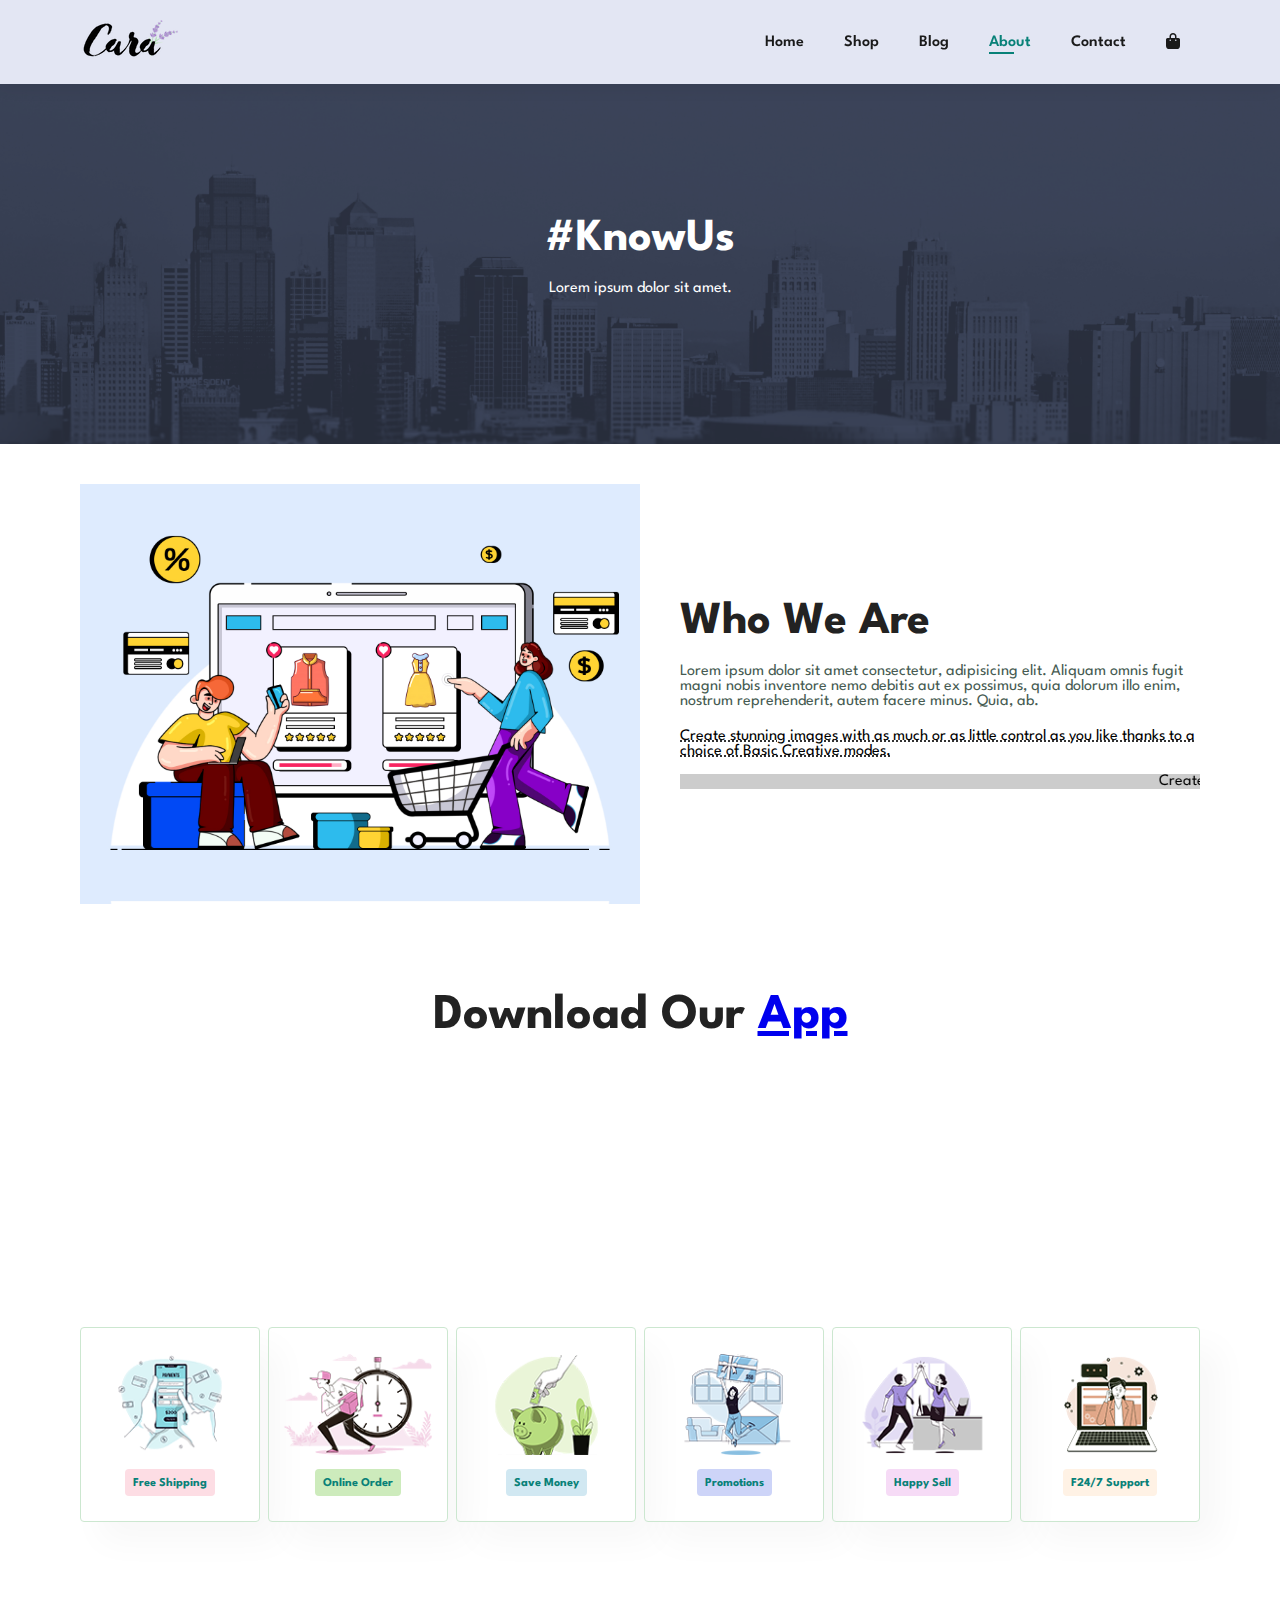
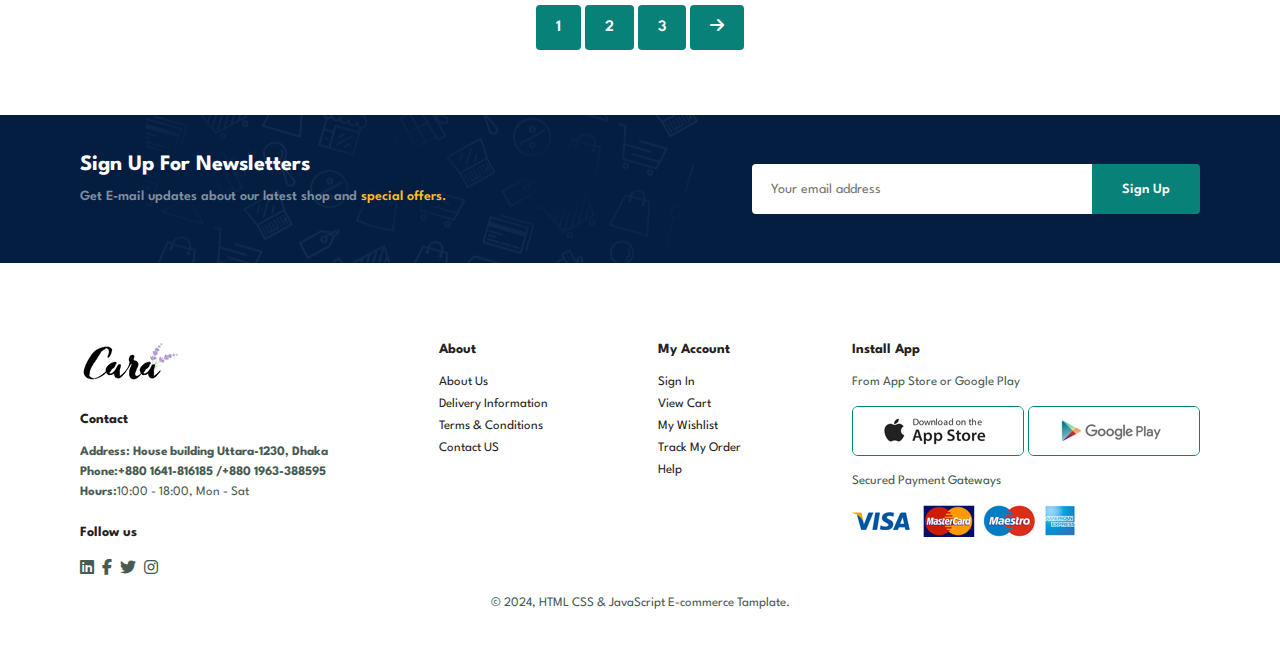
==== commit f60ca0f7: "Add files via upload" ====
--- a/about.html
+++ b/about.html
@@ -94,6 +94,13 @@
         </div>
     </section>
 
+    <section id="pagination" class="section-p1">
+        <a href="index.html">1</a>
+        <a href="shop.html">2</a>
+        <a href="blog.html">3</a>
+        <a href="contact.html"><i class="fa-solid fa-arrow-right"></i></a>
+    </section>
+
     <section id="newsletter" class="section-p1 section-m1">
         <div class="news-text">
             <h4>Sign Up For Newsletters</h4>
@@ -110,7 +117,7 @@
         <div class="col">
             <img class="logo" src="img/logo.png" alt="">
             <h4>Contact</h4>
-            <p><strong>Address:</strong> </p>
+            <p><strong>Address: House building Uttara-1230,   Dhaka</strong> </p>
             <p><strong>Phone:+880 1641-816185 /+880 1963-388595</strong></p>
             <p><strong>Hours:</strong>10:00 - 18:00, Mon - Sat</p>
             <div class="follow">
@@ -128,7 +135,7 @@
             <h4>About</h4>
             <a href="#">About Us</a>
             <a href="#">Delivery Information</a>
-            <a href="#">Tearms & Conditions</a>
+            <a href="#">Terms & Conditions</a>
             <a href="#">Contact US</a>
         </div>
 
--- a/style.css
+++ b/style.css
@@ -6,7 +6,7 @@
    margin: 0;
    padding: 0;
    box-sizing: border-box;
-   font-family: "League Spartan", sans-serif;; 
+   font-family: "League Spartan", sans-serif;
 }
 
 h1 {
@@ -283,10 +283,10 @@
     color: rgb(243, 181, 25);
 }
 
-#product1 .pro .des  h4 {
+#product1 .pro .des h4 {
     padding-top: 7px;
     font-size: 15px;
-    font-weight: 700px;
+    font-weight: 700;
     color: #088178;
 }
 
@@ -536,7 +536,7 @@
 }
 
 footer .install img {
-    margin-top: 10px 0 15px 0;
+    margin: 10px 0 15px 0;
 }
 
 footer .follow i:hover,
@@ -767,7 +767,7 @@
 }
 
 #contact-details .details h2,
-#form-details form h2{
+#form-details form h2 {
     font-size: 26px;
     line-height: 35px;
     padding: 20px 0;
@@ -797,15 +797,15 @@
 #contact-details .map {
     width: 100%;
     height: 400px;
+    margin-left: 20px; 
 }
 
 #contact-details .map iframe {
     width: 100%;
     height: 100%;
-    border: 0; 
-    margin-left: 20px;
-}
-
+}
+
+/* Form Details */
 #form-details {
     display: flex;
     justify-content: space-between;
@@ -819,7 +819,6 @@
     display: flex;
     flex-direction: column;
     align-items: flex-start;
-
 }
 
 #form-details form input,
@@ -842,7 +841,7 @@
     align-items: flex-start;
 }
 
-#form-details .people div img{
+#form-details .people div img {
     width: 65px;
     height: 65px;
     object-fit: cover;
@@ -861,6 +860,121 @@
     font-weight: 600;
     color: #000;
 }
+
+/* =====Cart Page===== */
+#cart {
+    overflow-x: auto;
+}
+
+#cart table {
+    width: 100%;
+    border-collapse: collapse;
+    table-layout: fixed;
+    white-space: nowrap;
+}
+
+#cart table img {
+    width: 70px;
+}
+
+#cart table td:nth-child(1) {
+    width: 100px;
+    text-align: center;
+}
+
+#cart table td:nth-child(2) {
+    width: 150px;
+    text-align: center;
+}
+
+#cart table td:nth-child(3) {
+    width: 250px;
+    text-align: center;
+}
+#cart table td:nth-child(4),
+#cart table td:nth-child(5),
+#cart table td:nth-child(6) {
+    width: 250px;
+    text-align: center;
+}
+
+#cart table td:nth-child(5) input {
+    width: 70px;
+    padding: 10px 5px 10px 15px;
+}
+
+#cart table thead {
+    border: 1px solid #e2e9e1;
+    border-left: none;
+    border-right: none;
+}
+
+#cart table thead td {
+    font-weight: 700;
+    text-transform: uppercase;
+    font-size: 13px;
+    padding: 18px 0;
+}
+
+#cart table tbody tr td {
+    padding-top: 15px;
+} 
+
+#cart table tbody td {
+    font-size: 13px;
+}
+
+#cart-add {
+    display: flex;
+    flex-wrap: wrap;
+    justify-content: space-between;
+}
+
+#coupon {
+    width: 50%;
+    margin-bottom: 30px;
+}
+
+#coupon h3,
+#subtotal h3 {
+    padding-bottom: 15px;
+}
+
+#coupon input {
+    padding: 10px 20px;
+    outline: none;
+    width: 60%;
+    margin-right: 10px;
+    border: 1px solid #e2e9e1;
+}
+
+#coupon button,
+#subtotal button {
+    background-color: #088178;
+    color: #fff;
+    padding: 12px 20px;
+}
+
+#subtotal {
+    width: 50%;
+    margin-bottom: 30px;
+    border: 1px solid #e2e9e1;
+    padding: 30px;
+}
+
+#subtotal table {
+    border-collapse: collapse;
+    width: 100%;
+    margin-bottom:20px ;
+}
+
+#subtotal table td {
+    width: 50%;
+    border: 1px solid #e2e9e1;
+    padding: 10px;
+    font-size: 13px;
+}
+
 
 
 /* =====Media Query For Medium Devices==== */
@@ -1094,27 +1208,67 @@
         width: 100%;       
     }
 
-     /* Contact Page */
-     #contact-details {
+    /* Contact Page */
+    #contact-details {      
         flex-direction: column;
-     }
-
-     #contact-details .details {
+    }
+
+    #contact-details .details {
         width: 100%;
         margin-bottom: 30px;
-     }
-
-     #contact-details .map {
+    }
+
+    #contact-details .map {
         width: 100%;
-     }
-
-     #form-details {
+        margin-left: 0;
+    }
+
+    #form-details {
         margin: 10px;
         padding: 30px 10px;
+        display: flex;
         flex-wrap: wrap;
-     }
-
-     #form-details form {
+    }
+
+    #form-details form {
         width: 100%;
-     }
+        margin-bottom: 30px;
+    }
+
+    /* Cart Page */
+    #cart-add {
+        flex-direction: column;   
+    }
+
+    #coupon {
+        width: 100%;
+    }
+    
+    #subtotal {
+        width: 50%;
+        padding: 20px;
+    }
+}
+
+@media screen and (max-width:1024) {
+    .section-p1 {
+        padding: 0px;
+    }
+
+    #sm-banner .banner-box {
+        display: flex;
+        justify-content: space-between;
+        min-width: 700px;
+        height: 60vh;
+        background-size: cover;
+       
+    }
+}
+
+@media screen and (max-width:1024px) {
+    #sm-banner .banner-box {    
+        min-width: 100%;
+        height: 30vh;
+        margin-bottom: 20px;      
+    }
 }